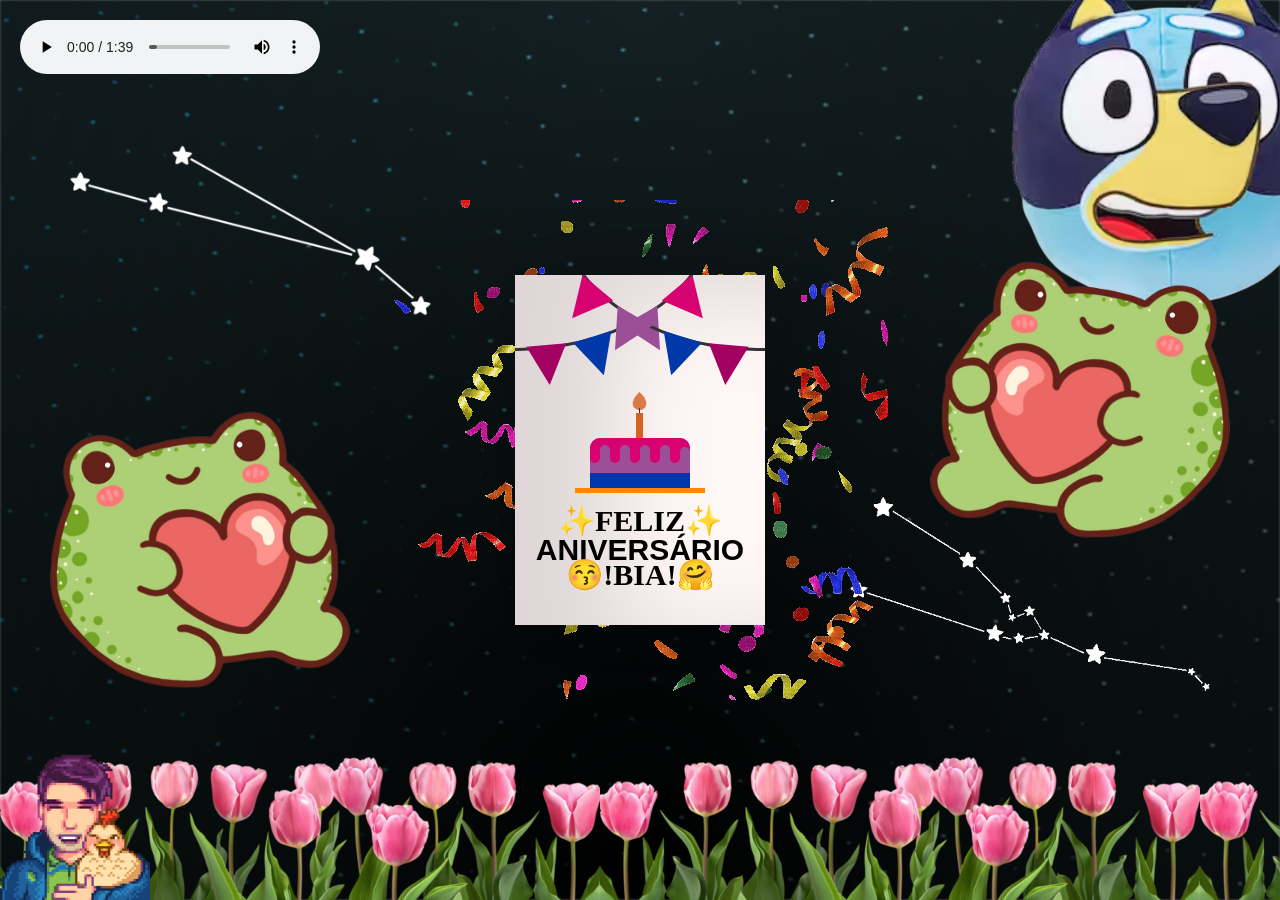
==== index2.html @ 73045fbe "Add files via upload" ====
<!DOCTYPE html>
<html lang="en">
<head>
    <meta charset="UTF-8">
    <meta http-equiv="X-UA-Compatible" content="IE=edge">
    <meta name="viewport" content="width=device-width, initial-scale=1.0">
    <link rel="stylesheet" href="./css/style.css">
    <link rel="icon" href="chiikake.png" type="image/x-icon">
    <title>🎁ANA¹⁹Gift🎈</title>    
</head>

<body>

  <img src="ARIESESTRELAS-Photoroom.png" alt="Imagem 1" 
  style="position: absolute; left: 50px; top: 30px; z-index: 0; width: 45%; max-width: 400px;" 
  class="imagem-oscilar" />

<img src="tauros_magicBRANCO.png" alt="Imagem 2" 
style="position: absolute; right: 50px; top: 400px; z-index: 0; width: 45%; max-width: 400px;" 
class="imagem-oscilar" />

     <!-- Terceira Imagem -->
     <img src="blueyball-Photoroom.png" alt="Imagem 3" 
     class="imagem-rotacionar" 
     style="position: absolute; right: -7.5%; top: -7.5%; z-index: 0; width: 45%; max-width: 400px;" />

<!-- quarta Imagem -->
<img src="Shane_and_Charlie.png" alt="Imagem 4" 
class="" 
style="position: fixed; bottom: 0; left: 0; z-index: 1; width: 150px; max-width: 100%;" />

<img src="sapo2-Photoroom.png" alt="Imagem 5" 
style="position: absolute; left: 50px; top: 350px; z-index: 0; width: 35%; max-width: 300px;" 
class="" />

<img src="sapo-Photoroom.png" alt="Imagem 6" 
style="position: fixed; top: 200px; right: 50px; z-index: 0; width: 35%; max-width: 300px;" 
class="" />



<style>
  .tulipas-container {
    position: fixed;
    bottom: 0;
    left: 0;
    width: 100%;
    display: flex;
    justify-content: repeat;
    gap: 0;
    z-index: 0;
    pointer-events: none;
  }

  .tulipas-container img {
    height: 150px; /* ou ajuste como quiser */
    flex-shrink: 0;
  }
</style>

<div class="tulipas-container">
  <img src="pink-tulip-bushes-on-a-transparent-background-png.png" alt="tulipa">
  <img src="pink-tulip-bushes-on-a-transparent-background-png.png" alt="tulipa">
  <img src="pink-tulip-bushes-on-a-transparent-background-png.png" alt="tulipa">
  <img src="pink-tulip-bushes-on-a-transparent-background-png.png" alt="tulipa">
  <img src="pink-tulip-bushes-on-a-transparent-background-png.png" alt="tulipa">
  <!-- Pode repetir quantas vezes quiser -->
</div>


  <audio controls id="audio1">
    <source src="Alex-G-Harvey.mp3" type="audio/mpeg">
    <track kind="subtitles" src="subtitles.vtt" srclang="pt" label="Turnaround-Reprise">
    Seu navegador não suporta a tag de áudio.
  </audio>
  <audio controls id="audio2" style="display: none;">
    <source src="Flowed.mp3" type="audio/mpeg">
    <track kind="subtitles" src="subtitles.vtt" srclang="pt" label="C418 - Sweden (Cover)">
    Seu navegador não suporta a tag de áudio.
  </audio>
  <script>
    var audio1 = document.getElementById("audio1");
    var audio2 = document.getElementById("audio2");
  
    audio1.addEventListener("ended", function() {
      audio2.loop = true; // Define o segundo áudio para loop
      audio2.play(); // Inicia a reprodução do segundo áudio em loop
      audio1.style.display = "none"; // Esconde o primeiro áudio
      audio2.style.display = "block"; // Exibe o segundo áudio
    });
  </script>  
  <div class="confetes">
    <img src="confetes.gif" alt="Confetes">
</div>
  <script src="main.js"></script>
  <div class="night"></div>
    <div class="birthdayCard">
        <div class="cardFront">
            <div class="front-text">
            <h3 class="happy">✨FELIZ✨</h3>
            <h2 class="bday">ANIVERSÁRIO</h2> 
            <h3 class="toyou">😚!BIA!🤗</h3>  
        </div>
        <div class="wrap-deco">
            <div class="decorations"></div>
            <div class="decorationsTwo"></div>
        </div> 
        <div class="wrap-decoTwo">
            <div class="decorations"></div>
            <div class="decorationsThree"></div>
          </div>
          <div class="cake-background">
            <img src="steve&alex.jpg" alt="Background Image">
          </div>
          <div class="plate">
            <div class="cake"></div>
            <div class="flame"></div>
          </div>
        </div>  
          <div class="cardInside">
             <div class="inside-text">
          <h3 class="happy">🎉FELIZ🥳</h3>
          <h2 class="bday">!🍰BOLODAY🎂!</h2> 
          <h3 class="toyou">🎈ANINHA💛</h3>  
          </div>
            <div class="wishes">
            <p>!Querida estrela Bellatrix⭐!<p>
              
              Feliz Aniversário, gatona!!! Desejo as melhores coisas do universo pra sua vida e q tenha um ótimo dia, pq é uma pessoa magnifica e agradeço muito muito muito pela sua amizade :D Crescer e ter 19 parece assustar, mas estou aqui sempre que precisar💛</p>
            <p class="name">-Tim amo *mwah</p>
            </div>
          </div>
        </div>
</body>
</html>
---- css/style.css ----
:root {
  --dark-color: rgba(0, 0, 0, 0.6); /* Definindo a variável --dark-color */
}

body {
  display: flex;
  align-items: center;
  justify-content: center;
  height: 100vh;
  margin: 0;
  background-color: var(--dark-color); /* Usando a variável --dark-color */
}
.confetes {
  position: fixed; /* Fixa a posição dos confetes na tela */
  top: 0;
  left: 0;
  width: 100%;
  height: 100%;
  z-index: 0; /* Coloca os confetes atrás de outros elementos */
  pointer-events: none; /* Impede que os confetes recebam eventos do mouse */
  display: flex; /* Usa flexbox */
  justify-content: center; /* Centraliza horizontalmente */
  align-items: center; /* Centraliza verticalmente */
}
.faixa-tulipas {
  position: fixed;
  bottom: 0;
  left: 0;
  width: 100vw;
  height: 150px; /* altura da imagem */
  background-image: url('pink-');
  background-repeat: repeat-x;
  background-position: bottom right;
  background-size: auto 100%;
  z-index: 2;
}

audio {
  position: fixed;
  top: 20px; /* Distância do topo */
  left: 20px; /* Distância da esquerda */
  z-index: 9999; /* Para garantir que o botão fique acima de outros elementos */
} 

@keyframes piscar {
  0% {
    opacity: 1;
  }
  50% {
    opacity: 0;
  }
  0% {
    opacity: 1;
  }
}

.imagem-oscilar {
  animation: piscar 10s infinite;
}


@keyframes girar {
  100% {
    transform: rotate(360deg);
  }
  0% {
    transform: rotate(0deg);
  }
}

.imagem-rotacionar {
  animation: girar 100s linear infinite; /* Gira a imagem a cada 10 segundos */
}

@media only screen and (max-width: 1179px) {
  /* Estilos específicos para telas menores, como o iPhone XR em modo retrato */
  .titulo {
    font-size: 20px; /* Tamanho da fonte ajustado para telas menores */
    letter-spacing: 7px; /* Espaçamento das letras ajustado para telas menores */
    height: 38vh; /* Altura do elemento é 42% da altura da janela do navegador */
  }
}

.night {
  z-index: -1;
  position: absolute;
  left: 50%;
  top: 0;
  transform: translateX(-50%);
  width: 100%;
  height: 100%;
  filter: blur(0.1vmin);
  background-image: radial-gradient(
      ellipse at top,
      transparent 0%,
      var(--dark-color)
    ),
    radial-gradient(
      ellipse at bottom,
      var(--dark-color),
      rgba(145, 233, 255, 0.2)
    ),
    repeating-linear-gradient(
      220deg,
      rgb(0, 0, 0) 0px,
      rgb(0, 0, 0) 19px,
      transparent 19px,
      transparent 22px
    ),
    repeating-linear-gradient(
      189deg,
      rgb(0, 0, 0) 0px,
      rgb(0, 0, 0) 19px,
      transparent 19px,
      transparent 22px
    ),
    repeating-linear-gradient(
      148deg,
      rgb(0, 0, 0) 0px,
      rgb(0, 0, 0) 19px,
      transparent 19px,
      transparent 22px
    ),
    linear-gradient(90deg, rgb(0, 225, 255), rgb(240, 240, 240));
  }
  .birthdayCard {
    position: relative;
    width: 250px;
    height:350px;
    cursor: pointer;
    transform-style: preserve-3d;
    transform: perspective(2500px);
    transition: 4s;

  }
  .birthdayCard:hover, .touch-active .birthdayCard {
    transform: perspective(2500px) rotate(5deg);
    box-shadow: inset 100px 20px 100px rgba(0, 0, 0, .15), 0 10px 100px rgba(0, 0, 0, 0.3);
  }
  
/* Estilo da frente do cartão quando o mouse está sobre ele ou houve um toque na tela */
.birthdayCard:hover .cardFront, .touch-active .birthdayCard .cardFront {
  transform: rotateY(-160deg);
}

  
  .birthdayCard:hover .front-text {
    display: none;
  }
  
  /*pode remover se quiser deixar o desenho*/
  .birthdayCard:hover .wrap-deco {
    display: none;
  }
  /**********/

  .birthdayCard:hover .wrap-decoTwo {
    display: none;
  }

  /*pode remover se quiser deixar o bolo*/
  .birthdayCard:hover .plate {
    display: none;
  }
   /**********/

  /*Style the front of the card*/
  .cardFront {
    position: relative;
    background-color: rgb(255, 246, 246);
    width: 250px;
    height:350px;
    overflow: hidden;
    transform-origin: left;
    box-shadow: inset 100px 20px 100px rgba(0,0,0,.13), 30px 0 50px rgba(0,0,0,0.1);
    transition: .4s;
  }
  
  .happy, .toyou {
    position: relative;
    font-family: didot;
    text-align: center;
    backface-visibility: hidden;
    font-size: 30px; 
  }
  
  .happy {
    top:198px;
  }
  
  .toyou {
    top:123px;
  }
  
  .bday {
    position: relative;
    font-family: arial;
    font-size: 30px;
    text-align: center;
    top:163px;
  }
  
  .wrap-deco {
    position: absolute;
    top:-230px;
    left:-200px;
  }
  
  .decorations {
    position: absolute;
    width: 400px;
    height: 300px;
    border: 3px solid #333;
    border-radius: 50%;
  }
  
  .decorations:before, .decorations:after, .decorationsTwo:before, .decorationsTwo:after, .decorationsThree:before, .decorationsThree:after {
    content:"";
    position: absolute;
    border-left: 20px solid transparent;
    border-right: 20px solid transparent;
    width:0;
    height:0;
  }
  
  .decorations:before {
    border-top: 40px solid #a30262;
    top:297px;
    left:210px;
    transform: rotate(-5deg);
  }
  
  .decorations:after{
    border-top: 40px solid #0038a9;
    top:288px;
    left:260px;
    transform: rotate(-17deg);
  }
  
  .decorationsTwo:before {
    border-top: 40px solid #9b4f97;
    top:268px;
    left:315px;
    transform: rotate(-30deg);
  }
  
  .decorationsTwo:after, .decorationsThree:after {
    border-top: 40px solid #d60270;
    top:238px;
    left:355px;
    transform: rotate(-40deg);
  }
  
  .wrap-decoTwo {
    transform: scaleX(-1);
    position: absolute;
    top:-230px;
    left:445px; 
  }
  
  .decorationsThree:before {
    border-top: 40px solid #9b4f97;
    top:268px;
    left:315px;
    transform: rotate(-30deg);
  }
  
  .plate {
    position: absolute;
    width: 130px;
    height: 5px;
    background-color: #ff8800;
    left:60px;
    top:213px;
  }
  
  .cake {
    position: absolute;
    overflow: hidden;
    width:100px;
    height: 50px;
    background-color: #9b4f97;
    border-radius: 10px 10px 0 0;
    top:-50px;
    left:15px;
    box-shadow: inset 0 -15px #0038a9, inset 0 15px #d60270; /* cores da bandeira lésbica */
  }
  .cake:before {
    content:"";
    position: absolute;
    background-color: #d60270;
    width:10px;
    height:20px;
    top:5px;
    border-radius:20px;
    box-shadow: 10px 2px #9b4f97, 20px 0px #d60270, 30px 2px #9b4f97, 40px 0px #d60270, 50px 2px #9b4f97, 60px 0px #d60270, 70px 2px #9b4f97, 80px 0px #d60270, 90px 4px #9b4f97;
  }
  
  .plate:before {
    content:"";
    position: absolute;
    background: repeating-linear-gradient(-45deg, #d46220, #d46220 3px, #d46220 3px, #d46220 6px);
    width:7px;
    height: 25px;
    top:-75px;
    left:61px;
  }
  
  .plate:after {
    content:"";
    position: absolute;
    width:1px;
    height: 5px;
    background-color: #333;
    top:-80px;
    left:64px;
  }
  
  
  .flame {
    position: absolute;
    background-color: #cd4b00;
    border-radius: 80% 0 55% 50% / 55% 0 80% 50%;
    transform: rotate(-45deg);
    width:15px;
    height:15px;
    opacity:0.7;
    top:-93px;
    left:57px;
  }

/* Estilos para o interior do cartão */
.cardInside {
  position: absolute;
  background-color: #fff;
  width: 250px;
  height: 350px;
  z-index: -1;
  left: 0;
  top: 0;
  box-shadow: inset 100px 20px 100px rgba(0, 0, 0, 0.2);
}

/* Estilo do texto no interior do cartão */
.inside-text {
  position: relative;
  top: -160px;
  transform: scale(0.7);
}

/* Estilo para os desejos de feliz aniversário */
.wishes {
  position: relative;
  top: -125px;
  margin: 25px;
}

/* Estilo para o nome do destinatário */
.name {
  position: relative;
  margin-left: 75px;
  top: -10px;
}
.cake-background {
  position: absolute;
  top: 0;
  left: 0;
  width: 100%;
  height: 100%;
  z-index: -1; /* Coloca a imagem atrás do bolo */
}

.cake-background img {
  width: 100%;
  height: 100%;
  object-fit: cover;
}

/* Media Queries para tamaños de pantalla diferentes */
@media screen and (max-width: 600px) {
  /* Estilos para pantallas pequeñas */
  h1 {
      font-size: 1.5em;
  }
}

@media screen and (min-width: 601px) and (max-width: 1024px) {
  /* Estilos para pantallas medianas */
  h1 {
      font-size: 1.8em;
  }
}

@media screen and (min-width: 1025px) {
  /* Estilos para pantallas grandes */
  h1 {
      font-size: 2em;
  }
}

/* Agregar más estilos según sea necesario */
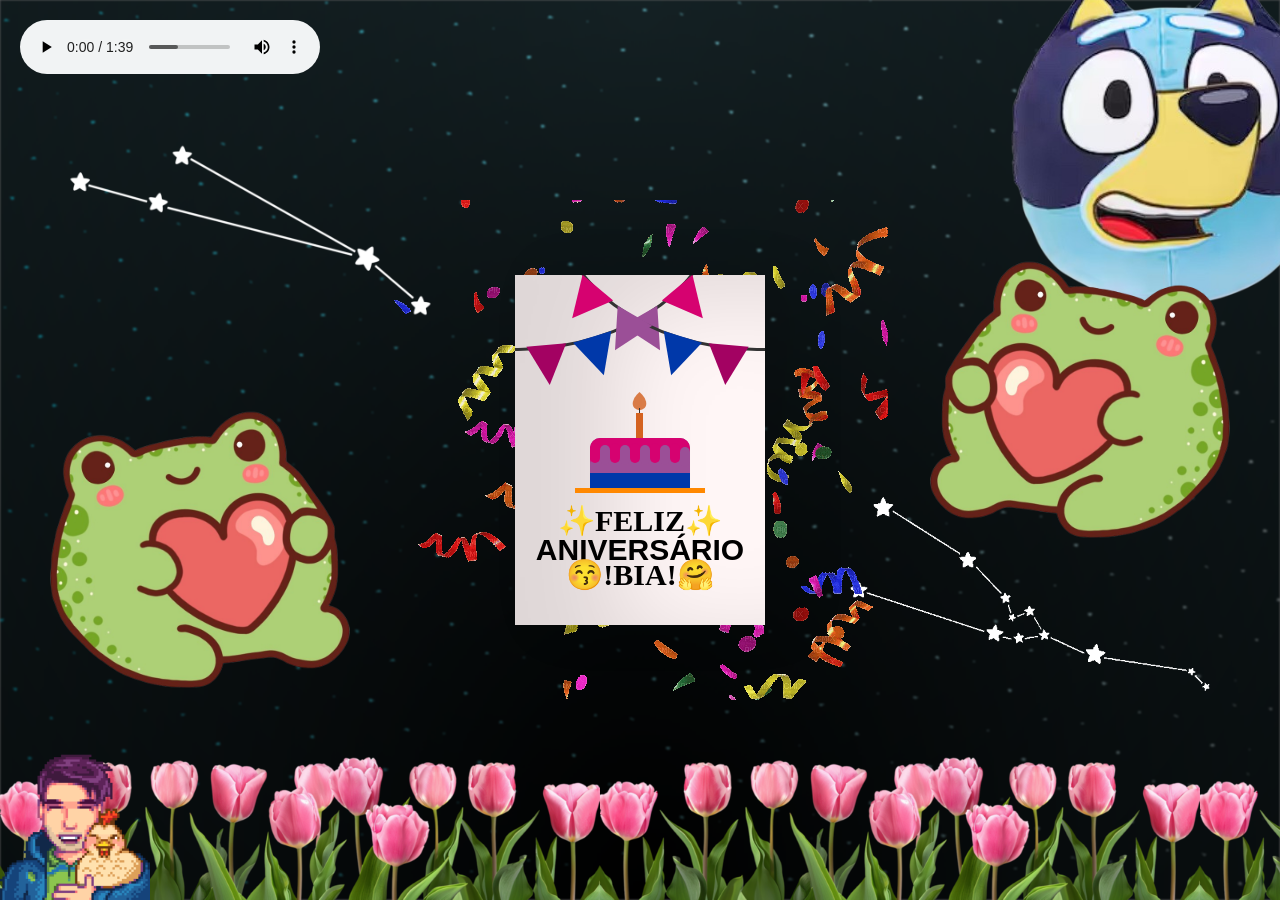
==== commit a9aab2f6: "Update index2.html" ====
--- a/index2.html
+++ b/index2.html
@@ -68,11 +68,19 @@
 </div>
 
 
-  <audio controls id="audio1">
-    <source src="Alex-G-Harvey.mp3" type="audio/mpeg">
-    <track kind="subtitles" src="subtitles.vtt" srclang="pt" label="Turnaround-Reprise">
-    Seu navegador não suporta a tag de áudio.
-  </audio>
+<audio controls id="audio1">
+  <source src="Alex-G-Harvey.mp3" type="audio/mpeg">
+  <track kind="subtitles" src="subtitles.vtt" srclang="pt" label="Turnaround-Reprise">
+  Seu navegador não suporta a tag de áudio.
+</audio>
+
+<script>
+  window.onload = function() {
+    var audio = document.getElementById("audio1");
+    audio.play(); // Começa a tocar o áudio assim que a página for carregada
+  };
+</script>
+
   <audio controls id="audio2" style="display: none;">
     <source src="Flowed.mp3" type="audio/mpeg">
     <track kind="subtitles" src="subtitles.vtt" srclang="pt" label="C418 - Sweden (Cover)">
@@ -132,4 +140,4 @@
           </div>
         </div>
 </body>
-</html>+</html>
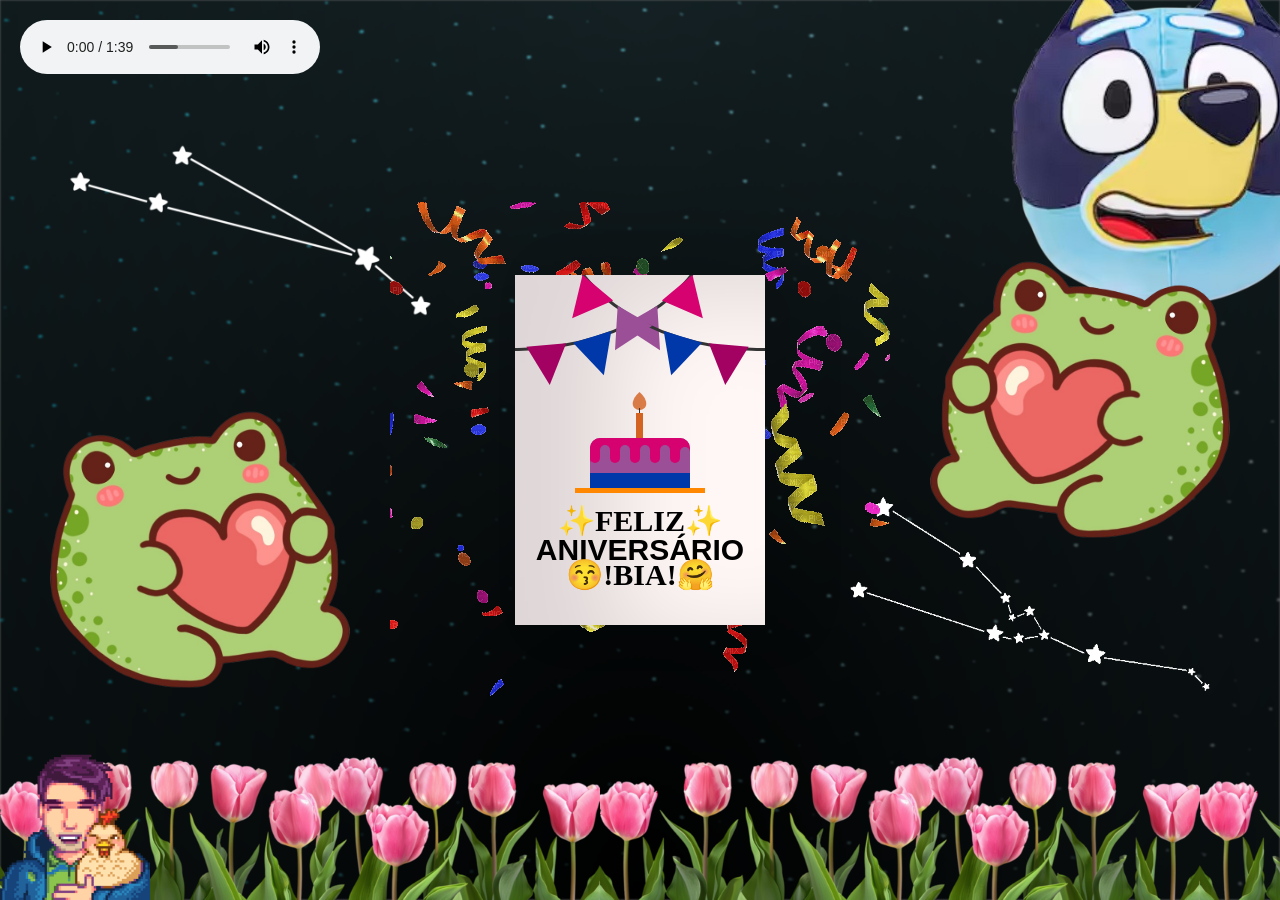
==== commit e07d0774: "Update index2.html" ====
--- a/index2.html
+++ b/index2.html
@@ -68,7 +68,7 @@
 </div>
 
 
-<audio controls id="audio1">
+<audio controls autoplay id="audio1">
   <source src="Alex-G-Harvey.mp3" type="audio/mpeg">
   <track kind="subtitles" src="subtitles.vtt" srclang="pt" label="Turnaround-Reprise">
   Seu navegador não suporta a tag de áudio.
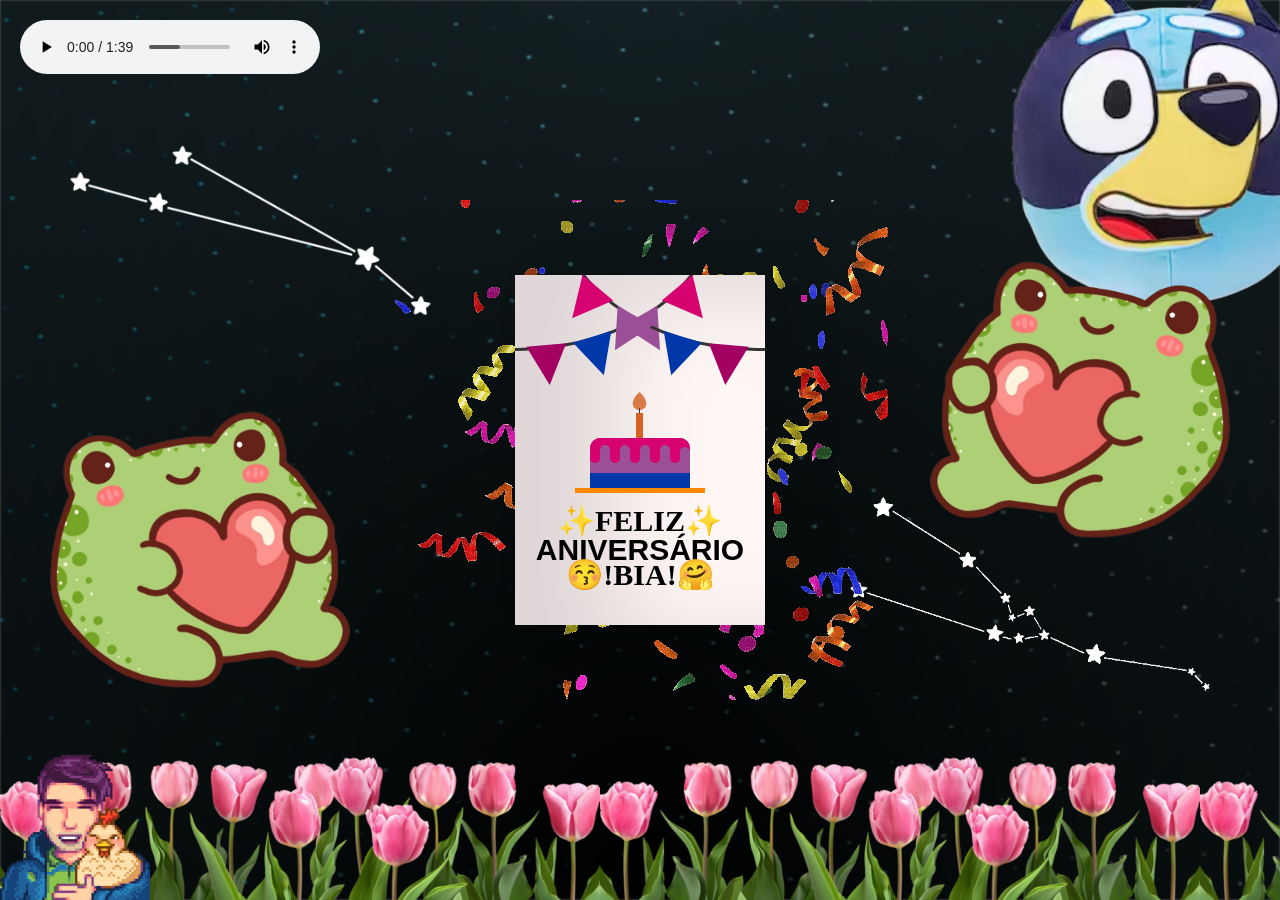
==== commit 3b086f17: "Update index2.html" ====
--- a/index2.html
+++ b/index2.html
@@ -118,7 +118,7 @@
             <div class="decorationsThree"></div>
           </div>
           <div class="cake-background">
-            <img src="steve&alex.jpg" alt="Background Image">
+            <img src="qrcodinho.png" alt="Background Image">
           </div>
           <div class="plate">
             <div class="cake"></div>
